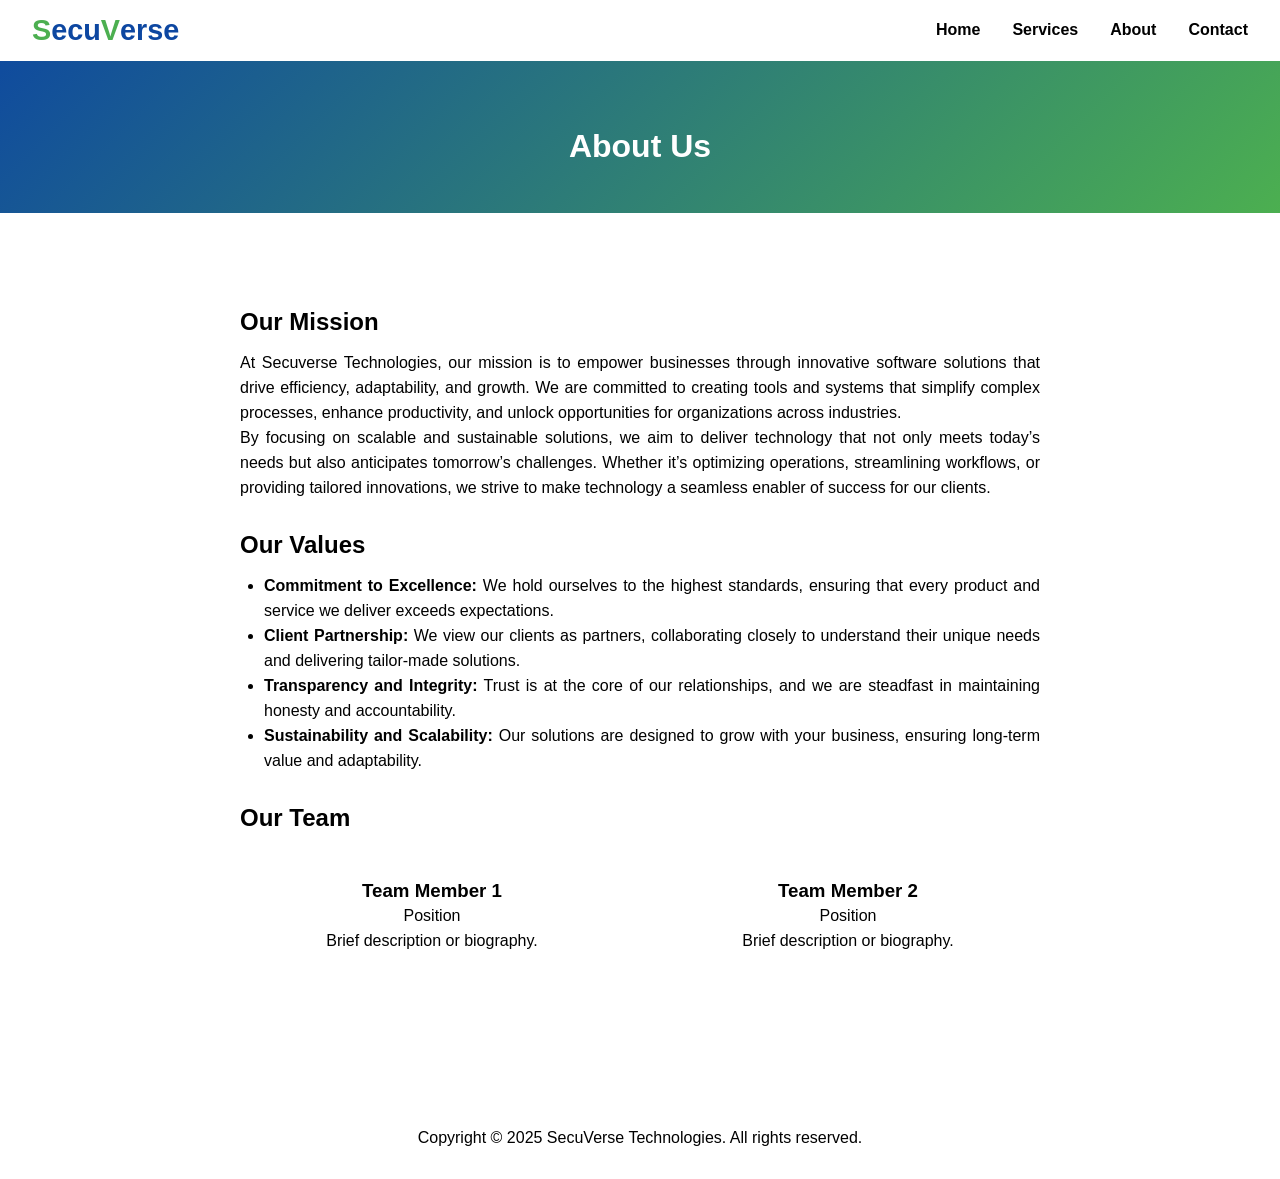
==== about.html @ 1cff106a "Secuverse site" ====
<!DOCTYPE html>
<html lang="en">
<head>
    <meta charset="UTF-8">
    <meta name="viewport" content="width=device-width, initial-scale=1.0">
    <title>About Your Business Name - Our Story & Team</title>
    
    <!-- SEO Meta Tags -->
    <meta name="description" content="Learn about Your Business Name, our mission, values, and expert team. Delivering professional solutions since [year].">
    <meta name="keywords" content="about us, business history, company mission, professional team, [your location]">
    <meta name="author" content="Your Business Name">
    
    <!-- Open Graph Meta Tags -->
    <meta property="og:title" content="About Your Business Name - Our Story & Team">
    <meta property="og:description" content="Learn about our mission, values, and expert team.">
    <meta property="og:image" content="https://www.secuversetechnologies.com/images/about-og.jpg">
    <meta property="og:url" content="https://www.secuversetechnologies.com/about.html">
    
    <!-- Canonical URL -->
    <link rel="canonical" href="https://www.secuversetechnologies.com/about.html">

    <!-- CSS -->
    <link rel="stylesheet" href="styles.css">

    <!-- Google Analytics -->
    <script async src="https://www.googletagmanager.com/gtag/js?id=YOUR-GA-ID"></script>
    <script>
        window.dataLayer = window.dataLayer || [];
        function gtag(){dataLayer.push(arguments);}
        gtag('js', new Date());
        gtag('config', 'YOUR-GA-ID');
    </script>
        
</head>
<body>
    <nav>
        <a href="index.html" class="business-name">
            <span class="highlight">S</span>
            <span>ecu</span>
            <span class="highlight">V</span>
            <span>erse</span>
        </a>
        <ul>
            <li><a href="index.html">Home</a></li>
            <li><a href="services.html">Services</a></li>
            <li><a href="about.html">About</a></li>
            <li><a href="contact.html">Contact</a></li>
        </ul>
    </nav>

    <section class="page-header">
        <h1>About Us</h1>
    </section>

    <section class="about">
        <div class="about-content">
            <!-- <h2>Our Story</h2>
            <p> company's history, mission, and values here. how we started and what drives our business forward.</p> -->

            <h2>Our Mission</h2>
            <p align="justify">
                At Secuverse Technologies, our mission is to empower businesses through innovative software solutions that 
                drive efficiency, adaptability, and growth. We are committed to creating tools and systems that simplify 
                complex processes, enhance productivity, and unlock opportunities for organizations across industries.
            </p>
            <p align="justify">
                By focusing on scalable and sustainable solutions, we aim to deliver technology that not only meets today’s 
                needs but also anticipates tomorrow’s challenges. Whether it’s optimizing operations, streamlining workflows, 
                or providing tailored innovations, we strive to make technology a seamless enabler of success for our clients.
            </p>

            <h2>Our Values</h2>
            <ul align="justify">
                <li>
                    <b>Commitment to Excellence:</b> We hold ourselves to the highest standards, ensuring that every product and service we deliver exceeds expectations.
                </li>
                <li>
                    <b>Client Partnership:</b> We view our clients as partners, collaborating closely to understand their unique needs and delivering tailor-made solutions.
                </li>
                <li>
                    <b>Transparency and Integrity:</b> Trust is at the core of our relationships, and we are steadfast in maintaining honesty and accountability.
                </li>
                <li>
                    <b>Sustainability and Scalability:</b> Our solutions are designed to grow with your business, ensuring long-term value and adaptability.
                </li>
            </ul>

            <h2>Our Team</h2>
            <div class="team-grid">
                <div class="team-member">
                    <h3>Team Member 1</h3>
                    <p>Position</p>
                    <p>Brief description or biography.</p>
                </div>
                <div class="team-member">
                    <h3>Team Member 2</h3>
                    <p>Position</p>
                    <p>Brief description or biography.</p>
                </div>
            </div>
        </div>
    </section>

    <footer>
        <p>Copyright &copy; 2025 SecuVerse Technologies. All rights reserved.</p>
    </footer>
</body>
</html>
---- styles.css ----
/* <!-- styles.css --> */
* {
    margin: 0;
    padding: 0;
    box-sizing: border-box;
    font-family: Arial, sans-serif;
}

:root {
    --color-background: #4caf50; /* Green */
    --color-surface: #1e88e5; /* Light Blue */
    --color-primary: #0d47a1; /* Deep Blue */
    --color-footer: #0b3d91; /* Navy Blue */
    --color-accent:white;
    --color-text: #f5f5f5;
    --color-text-light: rgba(0, 0, 0, 0.1);
    --color-border: #ddd;
    --color-shadow: #222;
    --color-nav: #f3f3f3;
    --color-hover: #1a73e8; /* Brighter Blue for Hover */
}


/* Navigation */
nav {
    background-color: var(--color-accent);
    padding: 1rem 2rem;
    display: flex;
    justify-content: space-between;
    align-items: center;
    position: fixed;
    width: 100%;
    top: 0;
    z-index: 100;
}

.nav-brand {
    color: var(--color-accent);
    font-size: 1.5rem;
    font-weight: bold;
}

nav ul {
    list-style: none;
    display: flex;
    gap: 2rem;
}

nav a {
    color: black;
    text-decoration: none;
    font-weight: bold;
}

nav ul li a:hover {
    color: var(--color-background);
}

/* Hero Section */
.hero {
    background: linear-gradient(135deg, var(--color-primary), var(--color-background));
    color: var(--color-accent);
    padding: 8rem 2rem 4rem;
    text-align: center;
    background-size: cover;
    background-position: center;
}

.hero h1 {
    font-size: 2.5rem;
    margin-bottom: 1rem;
}

.hero p {
    font-size: 1.2rem;
    margin-bottom: 2rem;
}


/* Page Header */
.page-header {
    background: linear-gradient(135deg, var(--color-primary), var(--color-background));
    /* background-color: var(--color-surface); */
    color: var(--color-accent);
    padding: 8rem 2rem 2rem;
    text-align: center;
}

.page-header h1 {
    font-size: 2.0rem;
    margin-bottom: 1rem;
}

/* Buttons */
.cta-button {
    background-color: var(--color-background);
    color: var(--color-accent);
    padding: 1rem 2rem;
    border: none;
    border-radius: 5px;
    font-size: 1.1rem;
    cursor: pointer;
    transition: background-color 0.3s;
    text-decoration: none;
    display: inline-block;
}

.cta-button:hover {
    background-color: var(--color-background);
    color: black;
}

/* Features Section */
.features {
    padding: 4rem 2rem;
    background-color: var(--color-text);
}

.features h2 {
    text-align: center;
    margin-bottom: 3rem;
}

.features-grid {
    display: grid;
    grid-template-columns: repeat(auto-fit, minmax(250px, 1fr));
    gap: 2rem;
    max-width: 1200px;
    margin: 0 auto;
}

.feature-card {
    background-color: var(--color-accent);
    padding: 2rem;
    border-radius: 10px;
    box-shadow: 0 2px 5px var(--color-text-light);
    text-align: center;
}
.feature-card:hover {
    transform: translateY(-5px);
    box-shadow: 0 10px 30px var(--color-text-light);
}



/* Services Section */
.services {
    padding: 4rem 2rem;
    max-width: 1200px;
    margin: 0 auto;
    display: grid;
    grid-template-columns: repeat(2, 1fr); /* Changed to 2 columns */
    gap: 2rem;
}

@media (max-width: 768px) {
    .services {
        grid-template-columns: 1fr; /* Single column on mobile */
    }
}

.service-card {
    background-color: var(--color-accent);
    padding: 2rem;
    border-radius: 10px;
    box-shadow: 0 2px 5px var(--color-text-light);
    transition: transform 0.3s ease, box-shadow 0.3s ease;

}
.service-card:hover {
    transform: translateY(-5px);
    box-shadow: 0 10px 30px var(--color-text-light);
}

.service-card h2 {
    color: #2f7e76;
    margin-bottom: 1rem;
}

.service-card ul {
    margin: 1rem 0;
    padding-left: 1.5rem;
}

/* About Section */
.about {
    padding: 4rem 2rem;
}

.about-content {
    line-height: 25px;
    max-width: 800px;
    margin: 0 auto;
}

.about-content h2 {
    margin: 2rem 0 1rem;
}

.about-content ul {
    /* line-height: 30px; */
    text-align: justify;
    margin: 1rem 0;
    padding-left: 1.5rem;
    /* list-style-type: none; */
}

.team-grid {
    display: grid;
    grid-template-columns: repeat(auto-fit, minmax(250px, 1fr));
    gap: 2rem;
    margin-top: 2rem;
}

.team-member {
    text-align: center;
    padding: 1rem;
}

/* Contact Section */
.contact {
    padding: 4rem 2rem;
}

.contact-grid {
    max-width: 1200px;
    margin: 0 auto;
    display: grid;
    grid-template-columns: repeat(auto-fit, minmax(300px, 1fr));
    gap: 4rem;
}

.contact-details {
    margin-top: 2rem;
}

.contact-details h3 {
    margin: 1rem 0 0.5rem;
}

.form-group {
    margin-bottom: 1.5rem;
}

.form-group label {
    display: block;
    margin-bottom: 0.5rem;
}

.form-group input,
.form-group textarea {
    width: 100%;
    padding: 0.5rem;
    border: 1px solid var(--color-border);
    border-radius: 5px;
}

/* Footer */
footer {
    background-color:var(--color-accent); /*var(--color-shadow);*/
    color: black; /*var(--color-accent);*/
    text-align: center;
    padding: 2rem;
    margin-top: 4rem;
}

/* Responsive Design */
@media (max-width: 768px) {
    nav {
        flex-direction: column;
        padding: 1rem;
    }

    nav ul {
        margin-top: 1rem;
        flex-direction: column;
        align-items: center;
        gap: 1rem;
    }

    .hero h1 {
        font-size: 2rem;
    }
}

/* Loading Animation */
.loader {
    position: fixed;
    top: 0;
    left: 0;
    width: 100%;
    height: 100%;
    background: var(--color-accent);
    display: flex;
    justify-content: center;
    align-items: center;
    z-index: 1000;
    transition: opacity 0.5s;
}

.loader.fade-out {
    opacity: 0;
    pointer-events: none;
}

.spinner {
    width: 50px;
    height: 50px;
    border: 5px solid var(--color-nav);
    border-top: 5px solid var(--color-surface);
    border-radius: 50%;
    animation: spin 1s linear infinite;
}

@keyframes spin {
    0% { transform: rotate(0deg); }
    100% { transform: rotate(360deg); }
}

/* Dark Mode Styles */
[data-theme="dark"] {
    background-color: var(--color-hover);
    color: var(--color-accent);
}

[data-theme="dark"] .feature-card,
[data-theme="dark"] .service-card {
    background-color: var(--color-footer);
    color: var(--color-accent);
}

/* Cookie Banner */
.cookie-banner {
    position: fixed;
    bottom: 0;
    width: 100%;
    background: var(--color-primary);
    color: var(--color-accent);
    padding: 1rem;
    display: flex;
    justify-content: space-between;
    align-items: center;
    z-index: 1000;
}

/* Search Bar */
.search-container {
    position: relative;
    max-width: 300px;
    margin: 1rem auto;
}

.search-results {
    position: absolute;
    top: 100%;
    left: 0;
    right: 0;
    background: var(--color-accent);
    border: 1px solid var(--color-border);
    border-radius: 5px;
    max-height: 300px;
    overflow-y: auto;
}

/* Back to Top Button */
.back-to-top {
    position: fixed;
    bottom: 20px;
    right: 20px;
    background: var(--color-surface);
    color: var(--color-accent);
    width: 40px;
    height: 40px;
    border-radius: 50%;
    display: flex;
    justify-content: center;
    align-items: center;
    cursor: pointer;
    opacity: 0;
    transition: opacity 0.3s;
}

.back-to-top.visible {
    opacity: 1;
}


/* Business name styling */
.business-name {
    text-decoration: none;
    font-size: 1.8rem;
    font-weight: bold;
    letter-spacing: 0; /* Ensures no extra spacing between letters */
    display: flex; /* Using flex to ensure letters are tightly packed */
}

.business-name span {
    color: var(--color-primary);
    line-height: 1; /* Ensures consistent line height */
}

.business-name span.highlight {
    color: var(--color-background);
}
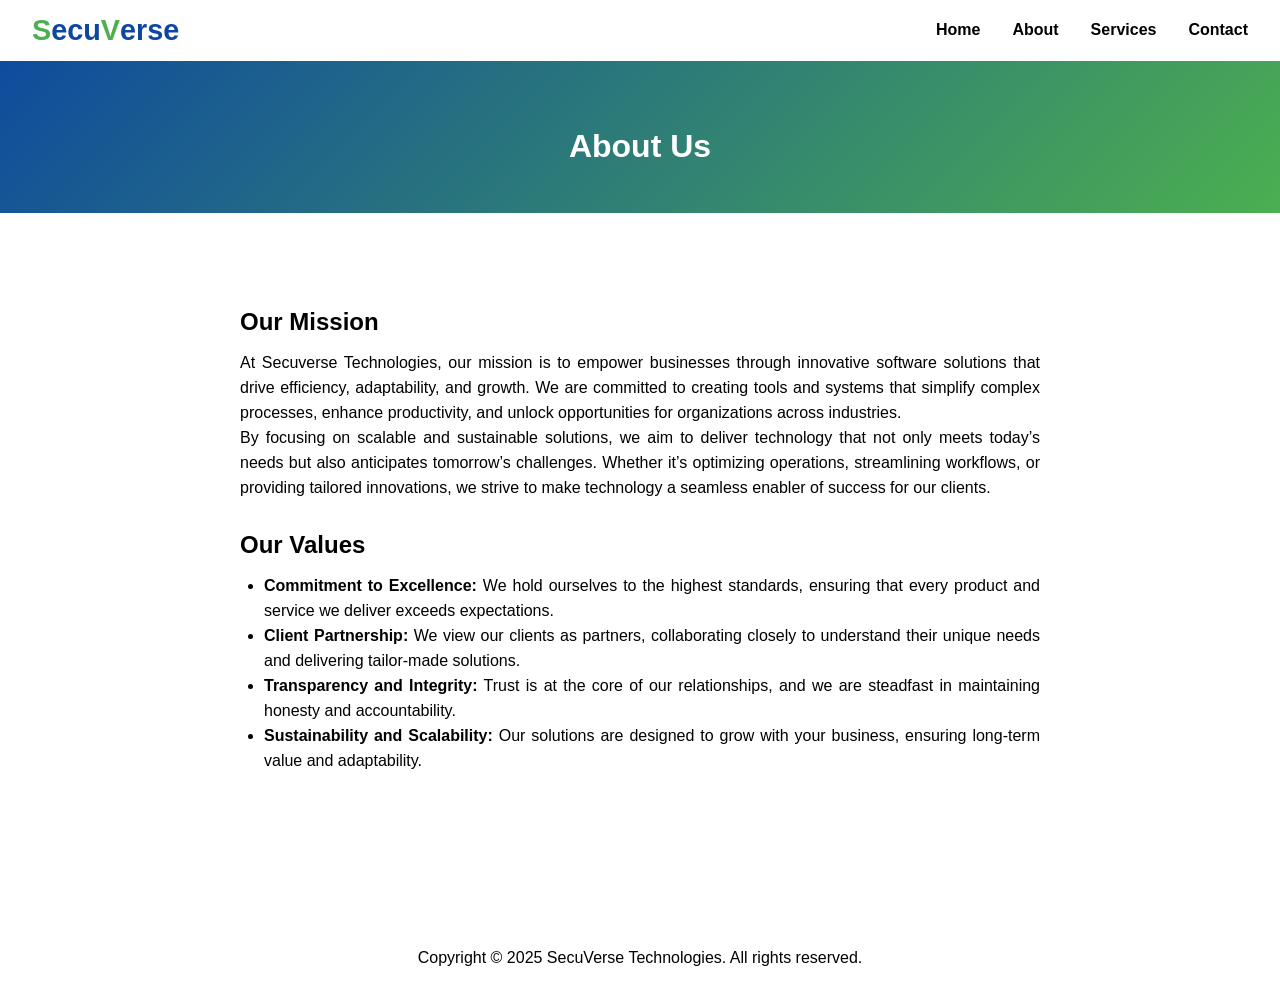
==== commit afeab5d5: "dynamic for phones and removed google analytics" ====
--- a/about.html
+++ b/about.html
@@ -13,23 +13,18 @@
     <!-- Open Graph Meta Tags -->
     <meta property="og:title" content="About Your Business Name - Our Story & Team">
     <meta property="og:description" content="Learn about our mission, values, and expert team.">
-    <meta property="og:image" content="https://www.secuversetechnologies.com/images/about-og.jpg">
-    <meta property="og:url" content="https://www.secuversetechnologies.com/about.html">
+    <meta property="og:image" content="https://www.secuverse.ai/images/about-og.jpg">
+    <meta property="og:url" content="https://www.secuverse.ai/about.html">
     
     <!-- Canonical URL -->
-    <link rel="canonical" href="https://www.secuversetechnologies.com/about.html">
+    <link rel="canonical" href="https://www.secuverse.ai/about.html">
 
     <!-- CSS -->
     <link rel="stylesheet" href="styles.css">
 
-    <!-- Google Analytics -->
-    <script async src="https://www.googletagmanager.com/gtag/js?id=YOUR-GA-ID"></script>
-    <script>
-        window.dataLayer = window.dataLayer || [];
-        function gtag(){dataLayer.push(arguments);}
-        gtag('js', new Date());
-        gtag('config', 'YOUR-GA-ID');
-    </script>
+    <!-- JS -->
+    <script src="main.js"></script> 
+
         
 </head>
 <body>
@@ -40,10 +35,18 @@
             <span class="highlight">V</span>
             <span>erse</span>
         </a>
-        <ul>
+        <!-- Hamburger Menu Button -->
+        <div class="hamburger" onclick="toggleMenu()">
+            <span></span>
+            <span></span>
+            <span></span>
+        </div>
+
+        <!-- Navigation Links -->
+        <ul class="nav-links">
             <li><a href="index.html">Home</a></li>
+            <li><a href="about.html">About</a></li>
             <li><a href="services.html">Services</a></li>
-            <li><a href="about.html">About</a></li>
             <li><a href="contact.html">Contact</a></li>
         </ul>
     </nav>
@@ -85,7 +88,7 @@
                 </li>
             </ul>
 
-            <h2>Our Team</h2>
+            <!-- <h2>Our Team</h2>
             <div class="team-grid">
                 <div class="team-member">
                     <h3>Team Member 1</h3>
@@ -97,7 +100,7 @@
                     <p>Position</p>
                     <p>Brief description or biography.</p>
                 </div>
-            </div>
+            </div> -->
         </div>
     </section>
 
--- a/styles.css
+++ b/styles.css
@@ -56,6 +56,87 @@
     color: var(--color-background);
 }
 
+
+
+/* .hamburger {
+    display: none;
+    flex-direction: column;
+    gap: 5px;
+    cursor: pointer;
+    padding: 10px;
+}
+
+.hamburger span {
+    width: 25px;
+    height: 3px;
+    background-color: black;
+    transition: all 0.3s ease;
+} */
+
+.hamburger {
+    display: none;
+    flex-direction: column;
+    gap: 6px;
+    cursor: pointer;
+    padding: 10px;
+    border-radius: 8px;
+    transition: background-color 0.3s ease;
+    margin-left: auto; /* Aligns to the right */
+}
+
+.hamburger:hover {
+    background-color: #f0f0f0;
+}
+
+.hamburger span {
+    width: 30px;
+    height: 2px;
+    background-color: #333;
+    border-radius: 2px;
+    transition: all 0.3s ease;
+}
+
+/* Hamburger animation when active */
+.hamburger.active span:nth-child(1) {
+    transform: rotate(45deg) translate(8px, 8px);
+}
+
+.hamburger.active span:nth-child(2) {
+    opacity: 0;
+}
+
+.hamburger.active span:nth-child(3) {
+    transform: rotate(-45deg) translate(7px, -7px);
+}
+
+
+
+/* Mobile styles */
+@media screen and (max-width: 768px) {
+    .nav-links {
+        display: none;
+        flex-direction: column;
+        position: absolute;
+        top: 60px;
+        left: 0;
+        right: 0;
+        background-color: white;
+        padding: 20px;
+        box-shadow: 0 2px 5px rgba(0,0,0,0.1);
+    }
+
+    .nav-links.active {
+        display: flex;
+    }
+
+    .hamburger {
+        display: flex;
+    }
+}
+
+
+
+
 /* Hero Section */
 .hero {
     background: linear-gradient(135deg, var(--color-primary), var(--color-background));
@@ -95,9 +176,9 @@
 .cta-button {
     background-color: var(--color-background);
     color: var(--color-accent);
-    padding: 1rem 2rem;
+    padding: 0.9rem 1.8rem;
     border: none;
-    border-radius: 5px;
+    border-radius: 30px;
     font-size: 1.1rem;
     cursor: pointer;
     transition: background-color 0.3s;
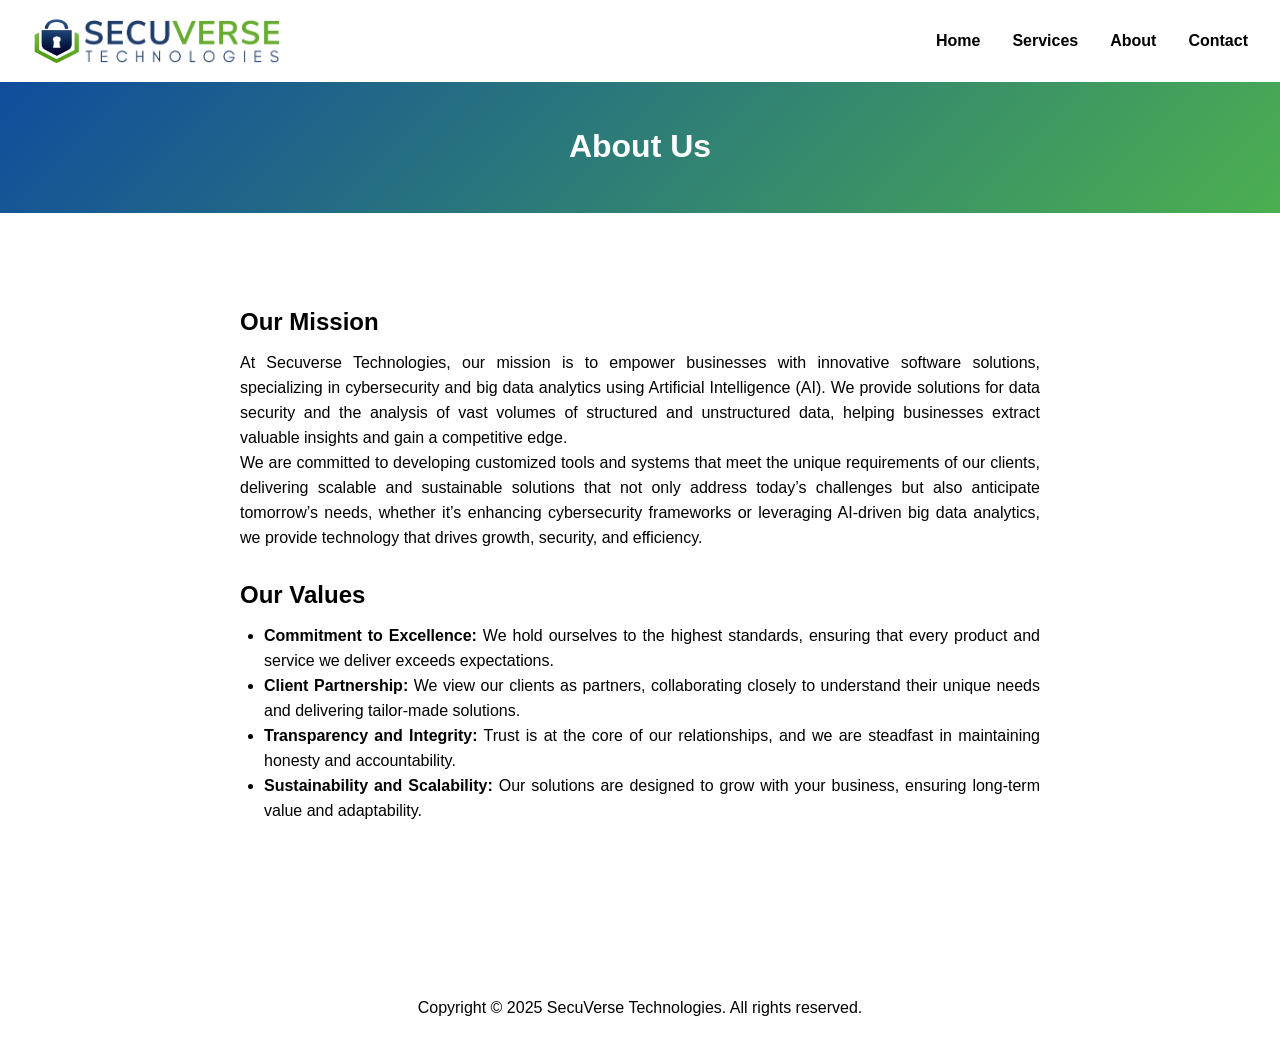
==== commit 7e7608ea: "first run, form integrated" ====
--- a/about.html
+++ b/about.html
@@ -3,17 +3,16 @@
 <head>
     <meta charset="UTF-8">
     <meta name="viewport" content="width=device-width, initial-scale=1.0">
-    <title>About Your Business Name - Our Story & Team</title>
+    <title>About Secuverse Technologies</title>
     
     <!-- SEO Meta Tags -->
-    <meta name="description" content="Learn about Your Business Name, our mission, values, and expert team. Delivering professional solutions since [year].">
-    <meta name="keywords" content="about us, business history, company mission, professional team, [your location]">
-    <meta name="author" content="Your Business Name">
+    <meta name="description" content="Learn about Secuverse Technologies, our mission, values, and expert team. Delivering professional solutions since 2025.">
+    <meta name="keywords" content="about us, business history, company mission, professional team, New Delhi">
+    <meta name="author" content="Secuverse Technologies">
     
     <!-- Open Graph Meta Tags -->
-    <meta property="og:title" content="About Your Business Name - Our Story & Team">
+    <meta property="og:title" content="About Secuverse Technologies">
     <meta property="og:description" content="Learn about our mission, values, and expert team.">
-    <meta property="og:image" content="https://www.secuverse.ai/images/about-og.jpg">
     <meta property="og:url" content="https://www.secuverse.ai/about.html">
     
     <!-- Canonical URL -->
@@ -22,18 +21,13 @@
     <!-- CSS -->
     <link rel="stylesheet" href="styles.css">
 
-    <!-- JS -->
-    <script src="main.js"></script> 
-
         
 </head>
 <body>
     <nav>
         <a href="index.html" class="business-name">
-            <span class="highlight">S</span>
-            <span>ecu</span>
-            <span class="highlight">V</span>
-            <span>erse</span>
+            <img src="images/logo.png" alt="SecuVerse Technologies logo" width="50" height="50" style="margin: auto;">
+            <img src="images/name.png" alt="SecuVerse Technologies logo" width="200" height="50">
         </a>
         <!-- Hamburger Menu Button -->
         <div class="hamburger" onclick="toggleMenu()">
@@ -45,8 +39,8 @@
         <!-- Navigation Links -->
         <ul class="nav-links">
             <li><a href="index.html">Home</a></li>
+            <li><a href="services.html">Services</a></li>
             <li><a href="about.html">About</a></li>
-            <li><a href="services.html">Services</a></li>
             <li><a href="contact.html">Contact</a></li>
         </ul>
     </nav>
@@ -62,14 +56,18 @@
 
             <h2>Our Mission</h2>
             <p align="justify">
-                At Secuverse Technologies, our mission is to empower businesses through innovative software solutions that 
-                drive efficiency, adaptability, and growth. We are committed to creating tools and systems that simplify 
-                complex processes, enhance productivity, and unlock opportunities for organizations across industries.
+                At Secuverse Technologies, our mission is to empower businesses with innovative software solutions, 
+                specializing in cybersecurity and big data analytics using Artificial Intelligence (AI). We provide solutions 
+                for data security and the analysis of vast volumes of structured and unstructured data, helping businesses
+                extract valuable insights and gain a competitive edge.
+
             </p>
             <p align="justify">
-                By focusing on scalable and sustainable solutions, we aim to deliver technology that not only meets today’s 
-                needs but also anticipates tomorrow’s challenges. Whether it’s optimizing operations, streamlining workflows, 
-                or providing tailored innovations, we strive to make technology a seamless enabler of success for our clients.
+                We are committed to developing customized tools and systems that meet the unique requirements of our clients, 
+                delivering scalable and sustainable solutions that not only address today’s challenges but also anticipate 
+                tomorrow’s needs, whether it’s enhancing cybersecurity frameworks or leveraging AI-driven big data analytics, 
+                we provide technology that drives growth, security, and efficiency.            
+ 
             </p>
 
             <h2>Our Values</h2>
@@ -107,5 +105,9 @@
     <footer>
         <p>Copyright &copy; 2025 SecuVerse Technologies. All rights reserved.</p>
     </footer>
+
+    <!-- JS -->
+    <script src="main.js"></script> 
+
 </body>
 </html>
